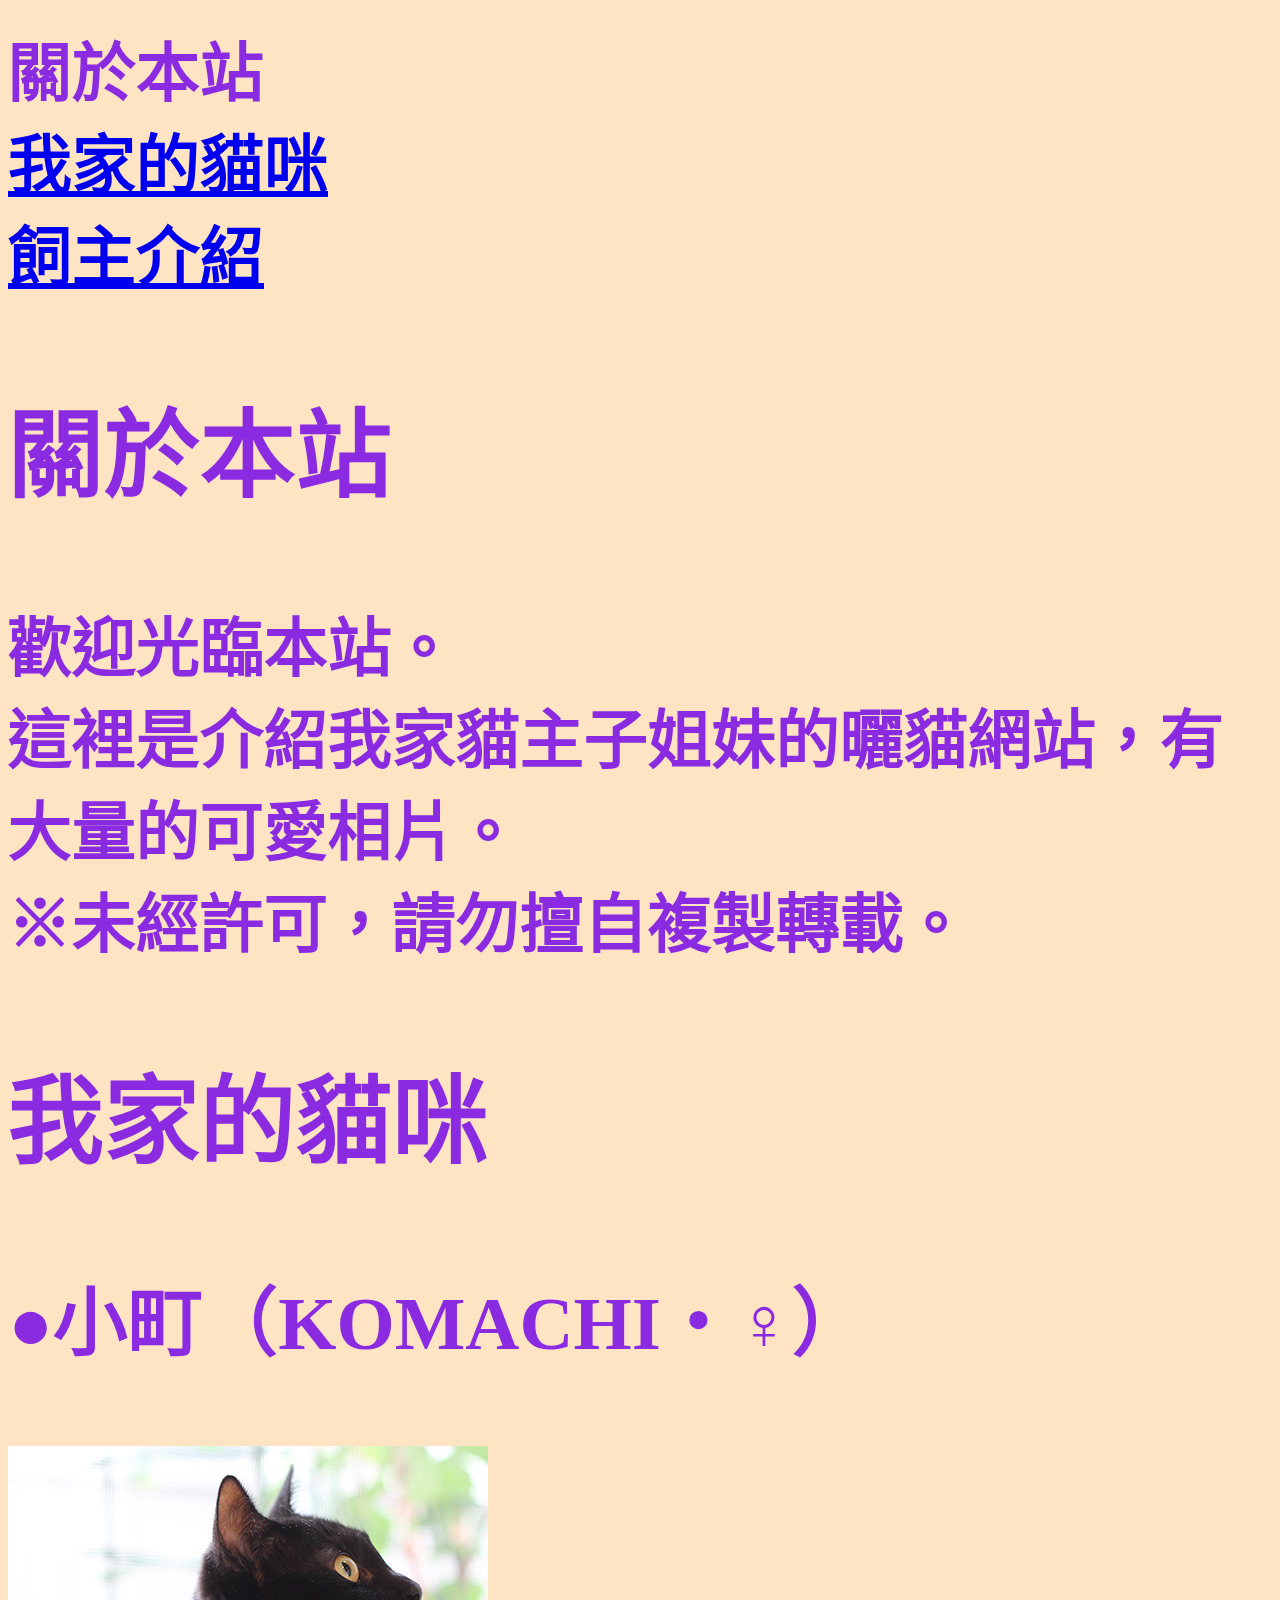
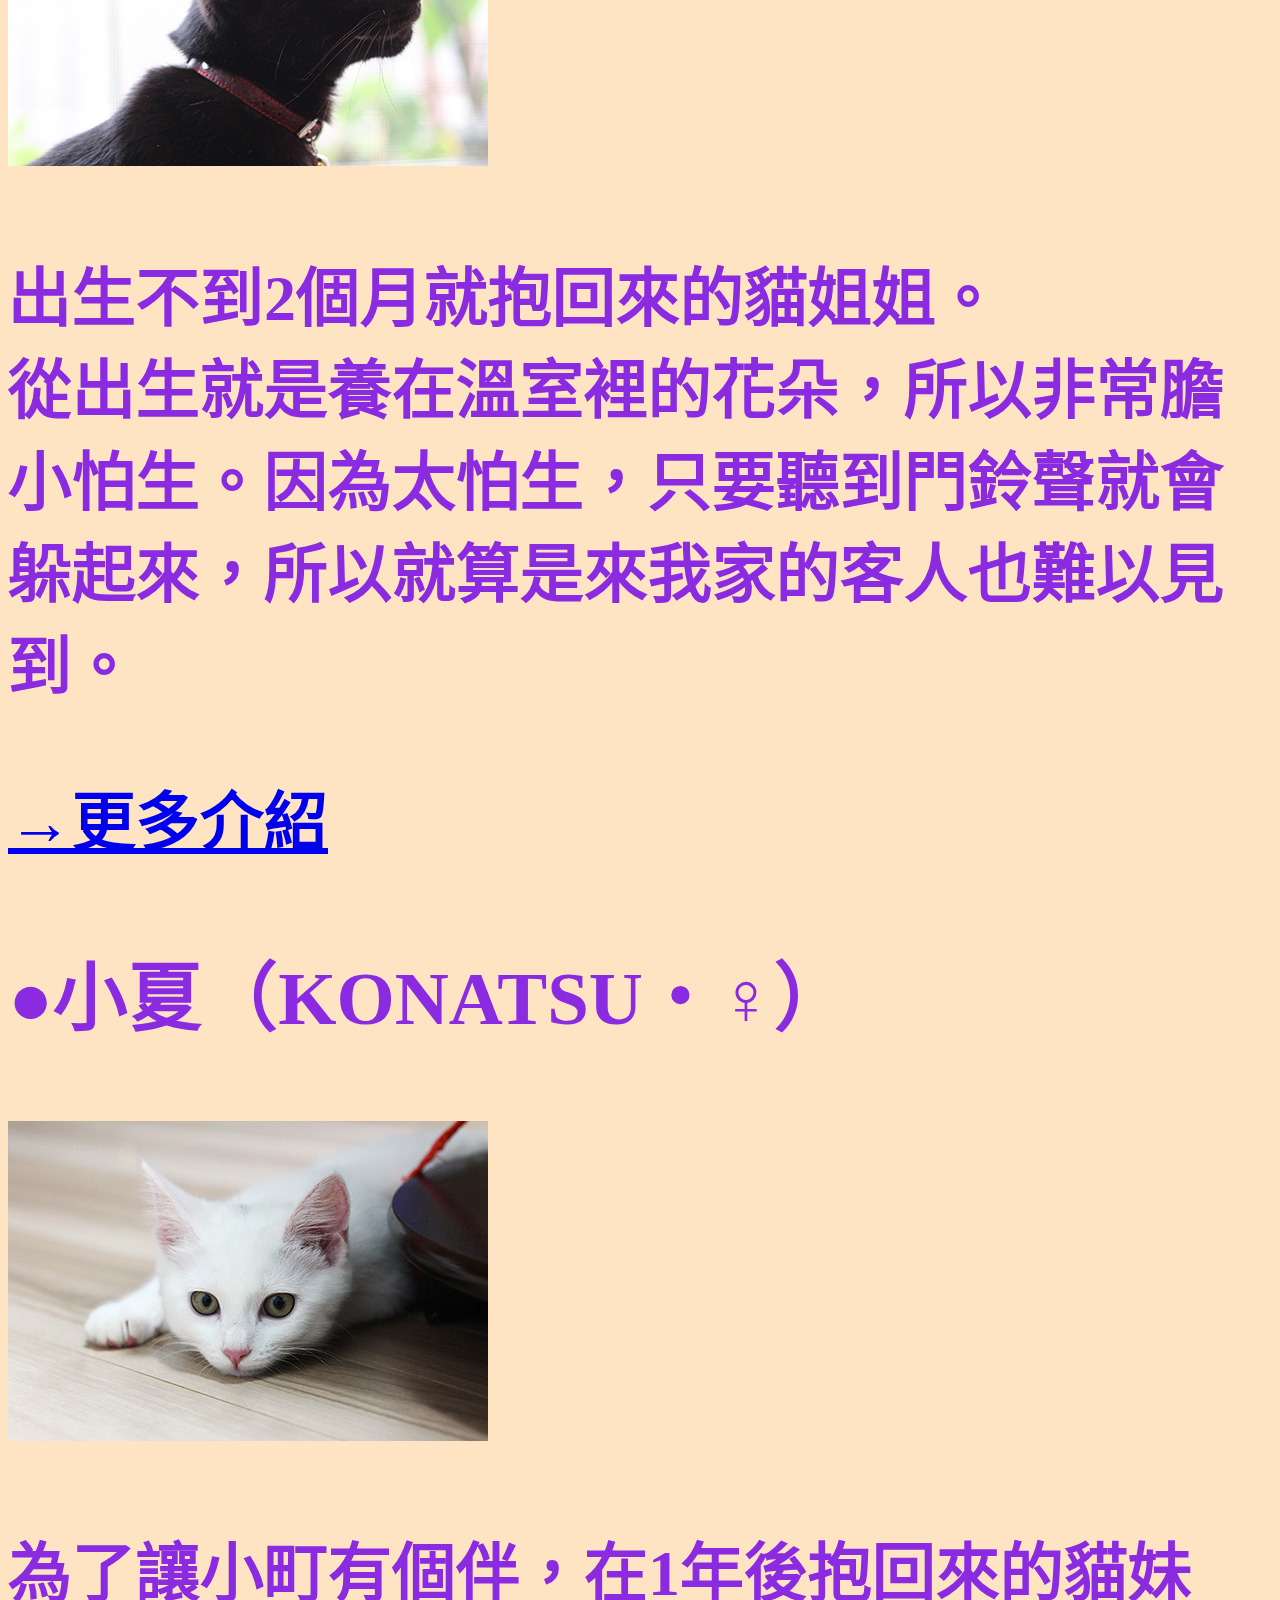
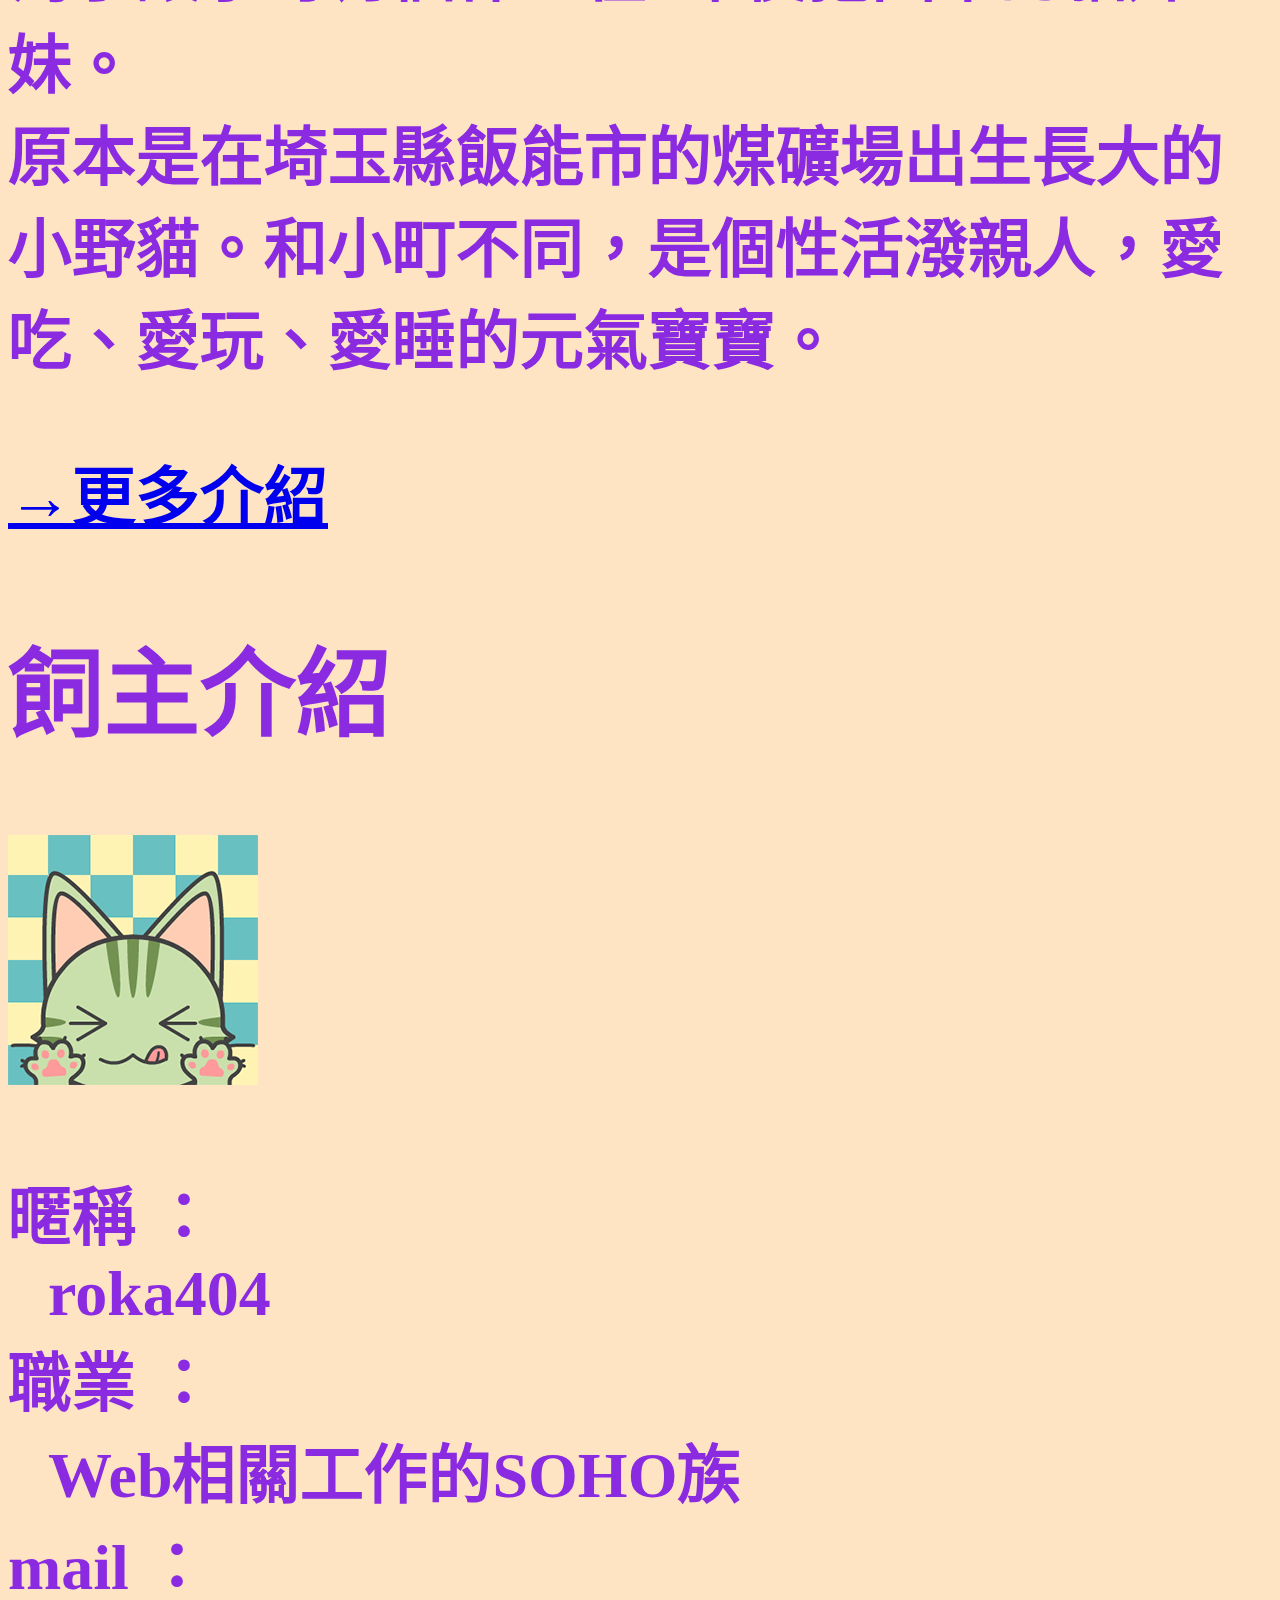
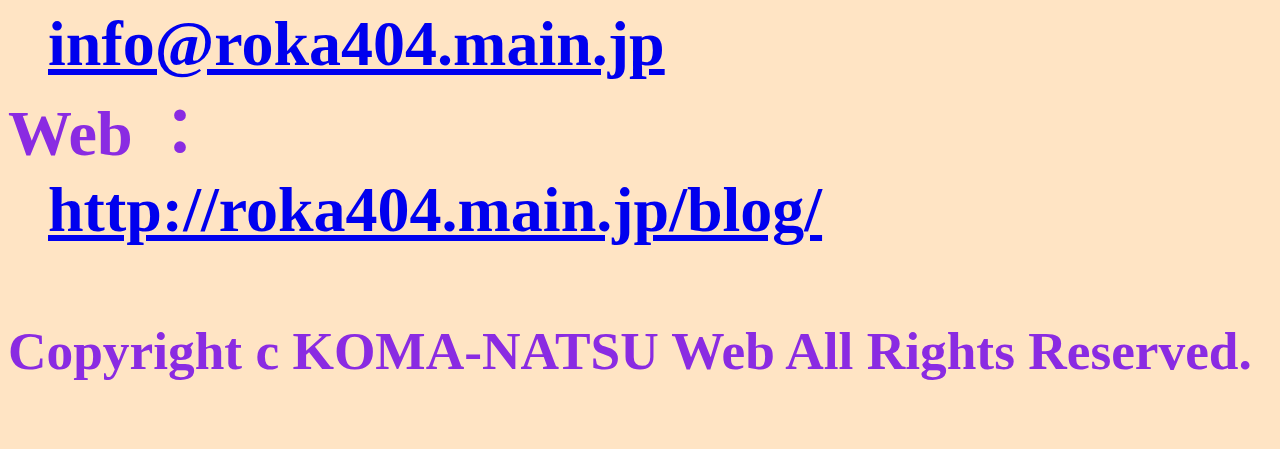
==== css01.html @ ed774487 "20220419" ====
<!DOCTYPE html>
<html lang="zh-TW">

<head>
    <meta charset="UTF-8">
    <meta http-equiv="X-UA-Compatible" content="IE=edge">
    <meta name="viewport" content="width=device-width, inital-scale=1.0">
    <title>110111114 江紫萱</title>
    <link rel="shortcut icon" href="img/cat.png" type="image/x-icon">
<meta name="keywords" content="貓咪,喵咪,喵星人,貓咪介紹,曬貓">
<meta name="description" content="介紹我家的貓咪們！還有大量可愛的貓照片。">
</head>
<body style="background-color: bisque;"></body>
<header>
  <h1><span style="font-size: 2em;color: blueviolet; Web</h1>
  <p>介紹一下我家的偶像貓咪們！</p>
</header>

<nav>
  <ul>
    <li><a href="#intro">關於本站</a></li>
    <li><a href="#cats">我家的貓咪</a></li>
    <li><a href="#profile">飼主介紹</a></li>
  </ul>
</nav>

<main>

<section id="intro">
  <h2>關於本站</h2>
  <p>歡迎光臨本站。<br>
  這裡是介紹我家貓主子姐妹的曬貓網站，有大量的可愛相片。<br>
  <strong>※未經許可，請勿擅自複製轉載。</strong></p>
</section>

<section id="cats">
  <h2>我家的貓咪</h2>

  <section>
    <h3>●小町（KOMACHI・♀）</h3>
    <img src="img/komachi.jpg" width="480" height="320" alt="小町">
    <p>出生不到2個月就抱回來的貓姐姐。<br>
從出生就是養在溫室裡的花朵，所以非常膽小怕生。因為太怕生，只要聽到門鈴聲就會躲起來，所以就算是來我家的客人也難以見到。</p>
    <p><a href="cats/komachi.html">→更多介紹</a></p>
  </section>

  <section>
    <h3>●小夏（KONATSU・♀）</h3>
    <img src="img/konatsu.jpg" width="480" height="320" alt="小夏">
    <p>為了讓小町有個伴，在1年後抱回來的貓妹妹。<br>
原本是在埼玉縣飯能市的煤礦場出生長大的小野貓。和小町不同，是個性活潑親人，愛吃、愛玩、愛睡的元氣寶寶。</p>
    <p><a href="cats/konatsu.html">→更多介紹</a></p>
  </section>

</section>


<section id="profile">
  <h2>飼主介紹</h2>
  <img src="img/avatar.png" width="250" height="250" alt="大頭照">
  <dl>
    <dt>暱稱 ：</dt><dd>roka404</dd>
    <dt>職業 ：</dt><dd>Web相關工作的SOHO族</dd>
    <dt>mail ：</dt><dd><a href="mailto:info@roka404.main.jp">info@roka404.main.jp</a></dd>
    <dt>Web ：</dt><dd><a href="http://roka404.main.jp/blog/" target="_blank">http://roka404.main.jp/blog/</a></dd>
  </dl>
</section>

</main>

<footer>
  <p><small>Copyright c KOMA-NATSU Web All Rights Reserved.</small></p>
</footer>
</body>
</html>
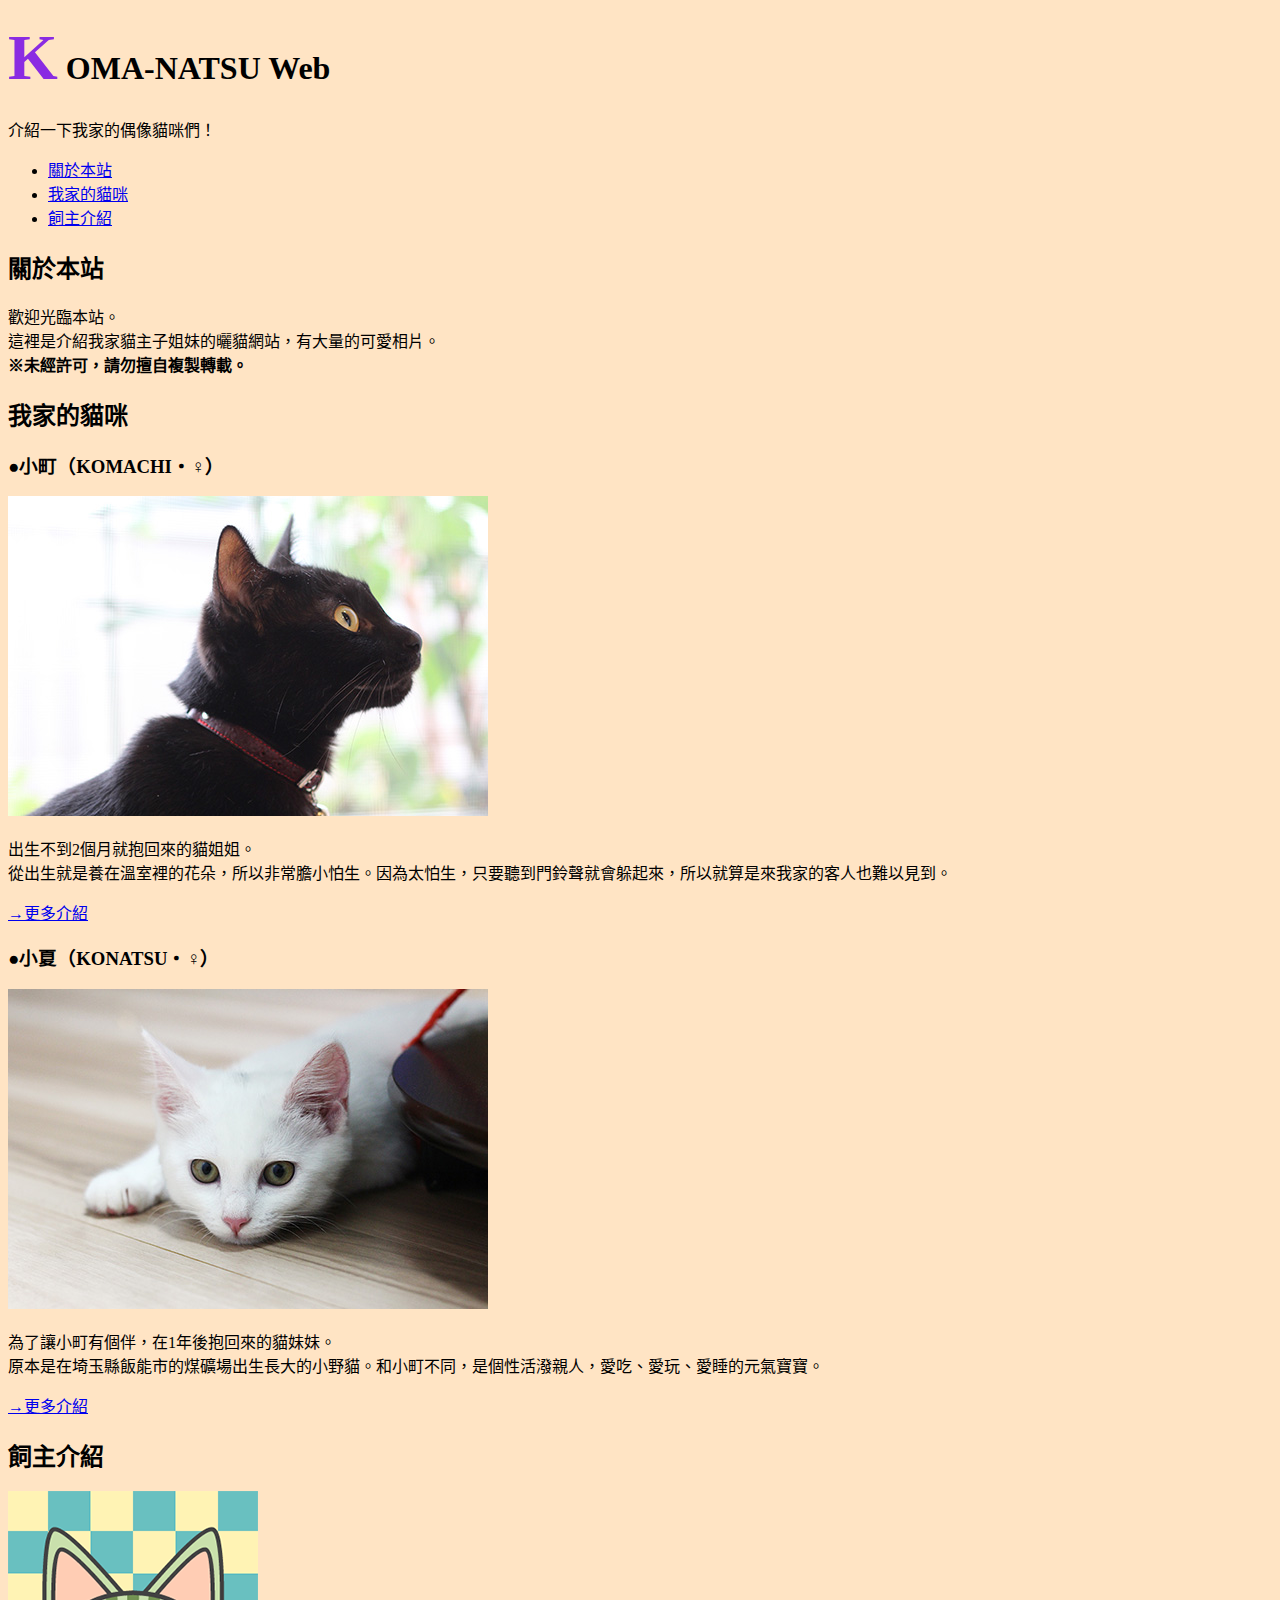
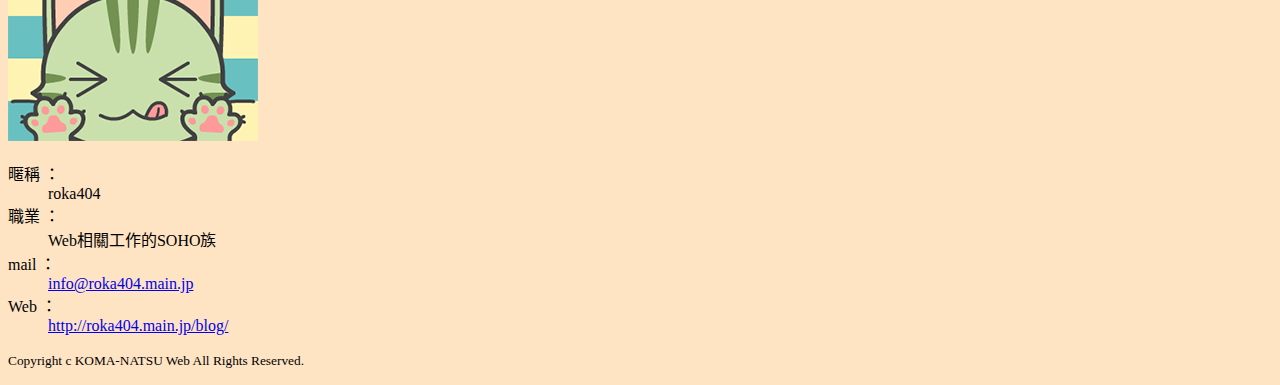
==== commit 1f2088cc: "20220502" ====
--- a/css01.html
+++ b/css01.html
@@ -7,69 +7,76 @@
     <meta name="viewport" content="width=device-width, inital-scale=1.0">
     <title>110111114 江紫萱</title>
     <link rel="shortcut icon" href="img/cat.png" type="image/x-icon">
-<meta name="keywords" content="貓咪,喵咪,喵星人,貓咪介紹,曬貓">
-<meta name="description" content="介紹我家的貓咪們！還有大量可愛的貓照片。">
+    <meta name="keywords" content="貓咪,喵咪,喵星人,貓咪介紹,曬貓">
+    <meta name="description" content="介紹我家的貓咪們！還有大量可愛的貓照片。">
 </head>
+
 <body style="background-color: bisque;"></body>
 <header>
-  <h1><span style="font-size: 2em;color: blueviolet; Web</h1>
+    <h1><span style="font-size: 2em;color: blueviolet;">K</span> OMA-NATSU Web</h1>
   <p>介紹一下我家的偶像貓咪們！</p>
 </header>
 
 <nav>
   <ul>
-    <li><a href="#intro">關於本站</a></li>
-    <li><a href="#cats">我家的貓咪</a></li>
-    <li><a href="#profile">飼主介紹</a></li>
-  </ul>
-</nav>
+    <li><a href=" #intro">關於本站</a></li>
+            <li><a href="#cats">我家的貓咪</a></li>
+            <li><a href="#profile">飼主介紹</a></li>
+            </ul>
+            </nav>
 
-<main>
+            <main>
 
-<section id="intro">
-  <h2>關於本站</h2>
-  <p>歡迎光臨本站。<br>
-  這裡是介紹我家貓主子姐妹的曬貓網站，有大量的可愛相片。<br>
-  <strong>※未經許可，請勿擅自複製轉載。</strong></p>
-</section>
+                <section id="intro">
+                    <h2>關於本站</h2>
+                    <p>歡迎光臨本站。<br>
+                        這裡是介紹我家貓主子姐妹的曬貓網站，有大量的可愛相片。<br>
+                        <strong>※未經許可，請勿擅自複製轉載。</strong>
+                    </p>
+                </section>
 
-<section id="cats">
-  <h2>我家的貓咪</h2>
+                <section id="cats">
+                    <h2>我家的貓咪</h2>
 
-  <section>
-    <h3>●小町（KOMACHI・♀）</h3>
-    <img src="img/komachi.jpg" width="480" height="320" alt="小町">
-    <p>出生不到2個月就抱回來的貓姐姐。<br>
-從出生就是養在溫室裡的花朵，所以非常膽小怕生。因為太怕生，只要聽到門鈴聲就會躲起來，所以就算是來我家的客人也難以見到。</p>
-    <p><a href="cats/komachi.html">→更多介紹</a></p>
-  </section>
+                    <section>
+                        <h3>●小町（KOMACHI・♀）</h3>
+                        <img src="img/komachi.jpg" width="480" height="320" alt="小町">
+                        <p>出生不到2個月就抱回來的貓姐姐。<br>
+                            從出生就是養在溫室裡的花朵，所以非常膽小怕生。因為太怕生，只要聽到門鈴聲就會躲起來，所以就算是來我家的客人也難以見到。</p>
+                        <p><a href="cats/komachi.html">→更多介紹</a></p>
+                    </section>
 
-  <section>
-    <h3>●小夏（KONATSU・♀）</h3>
-    <img src="img/konatsu.jpg" width="480" height="320" alt="小夏">
-    <p>為了讓小町有個伴，在1年後抱回來的貓妹妹。<br>
-原本是在埼玉縣飯能市的煤礦場出生長大的小野貓。和小町不同，是個性活潑親人，愛吃、愛玩、愛睡的元氣寶寶。</p>
-    <p><a href="cats/konatsu.html">→更多介紹</a></p>
-  </section>
+                    <section>
+                        <h3>●小夏（KONATSU・♀）</h3>
+                        <img src="img/konatsu.jpg" width="480" height="320" alt="小夏">
+                        <p>為了讓小町有個伴，在1年後抱回來的貓妹妹。<br>
+                            原本是在埼玉縣飯能市的煤礦場出生長大的小野貓。和小町不同，是個性活潑親人，愛吃、愛玩、愛睡的元氣寶寶。</p>
+                        <p><a href="cats/konatsu.html">→更多介紹</a></p>
+                    </section>
 
-</section>
+                </section>
 
 
-<section id="profile">
-  <h2>飼主介紹</h2>
-  <img src="img/avatar.png" width="250" height="250" alt="大頭照">
-  <dl>
-    <dt>暱稱 ：</dt><dd>roka404</dd>
-    <dt>職業 ：</dt><dd>Web相關工作的SOHO族</dd>
-    <dt>mail ：</dt><dd><a href="mailto:info@roka404.main.jp">info@roka404.main.jp</a></dd>
-    <dt>Web ：</dt><dd><a href="http://roka404.main.jp/blog/" target="_blank">http://roka404.main.jp/blog/</a></dd>
-  </dl>
-</section>
+                <section id="profile">
+                    <h2>飼主介紹</h2>
+                    <img src="img/avatar.png" width="250" height="250" alt="大頭照">
+                    <dl>
+                        <dt>暱稱 ：</dt>
+                        <dd>roka404</dd>
+                        <dt>職業 ：</dt>
+                        <dd>Web相關工作的SOHO族</dd>
+                        <dt>mail ：</dt>
+                        <dd><a href="mailto:family920410@gmail.com">info@roka404.main.jp</a></dd>
+                        <dt>Web ：</dt>
+                        <dd><a href="http://www.aeust.edu.tw" target="_blank">http://roka404.main.jp/blog/</a></dd>
+                    </dl>
+                </section>
 
-</main>
+            </main>
 
-<footer>
-  <p><small>Copyright c KOMA-NATSU Web All Rights Reserved.</small></p>
-</footer>
-</body>
-</html>
+            <footer>
+                <p><small>Copyright c KOMA-NATSU Web All Rights Reserved.</small></p>
+            </footer>
+            </body>
+
+</html>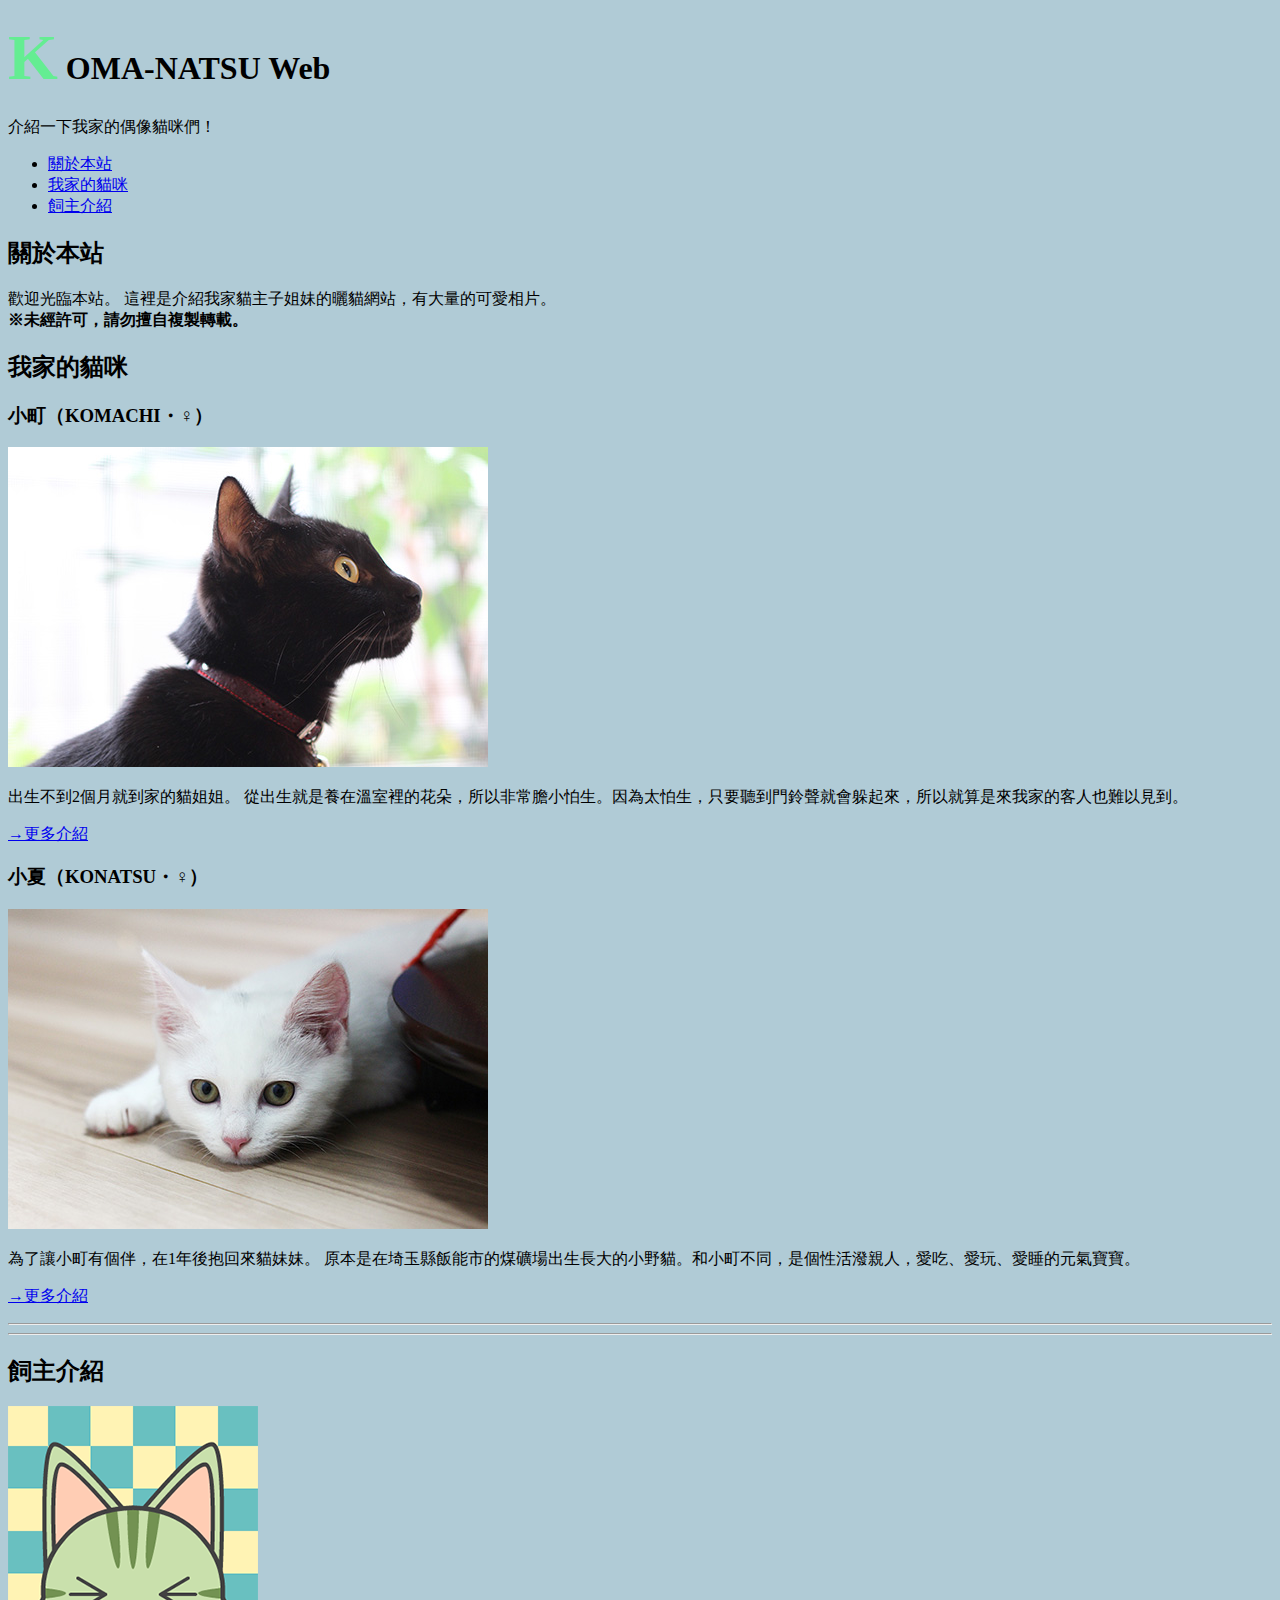
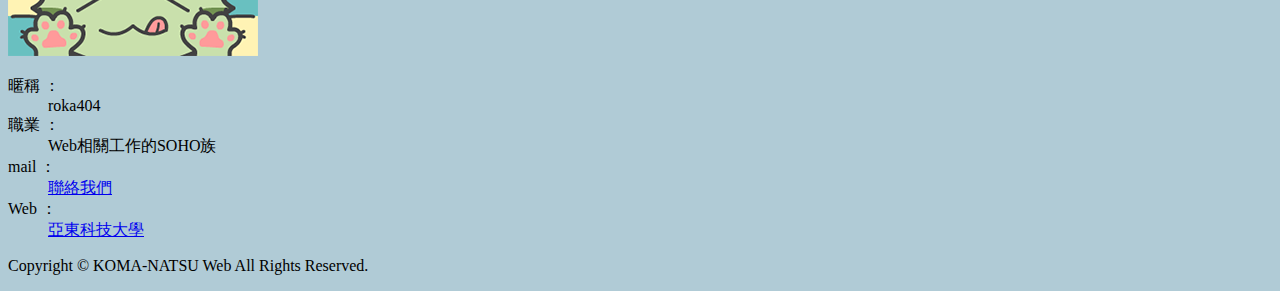
==== commit 724b9b8f: "20220503" ====
--- a/css01.html
+++ b/css01.html
@@ -1,82 +1,74 @@
+
 <!DOCTYPE html>
-<html lang="zh-TW">
+<html lang="en">
 
 <head>
     <meta charset="UTF-8">
     <meta http-equiv="X-UA-Compatible" content="IE=edge">
-    <meta name="viewport" content="width=device-width, inital-scale=1.0">
-    <title>110111114 江紫萱</title>
+    <meta name="viewport" content="width=device-width, initial-scale=1.0">
+    <title>110111114江紫萱</title>
     <link rel="shortcut icon" href="img/cat.png" type="image/x-icon">
-    <meta name="keywords" content="貓咪,喵咪,喵星人,貓咪介紹,曬貓">
-    <meta name="description" content="介紹我家的貓咪們！還有大量可愛的貓照片。">
 </head>
 
-<body style="background-color: bisque;"></body>
-<header>
-    <h1><span style="font-size: 2em;color: blueviolet;">K</span> OMA-NATSU Web</h1>
-  <p>介紹一下我家的偶像貓咪們！</p>
-</header>
-
-<nav>
-  <ul>
-    <li><a href=" #intro">關於本站</a></li>
-            <li><a href="#cats">我家的貓咪</a></li>
-            <li><a href="#profile">飼主介紹</a></li>
-            </ul>
-            </nav>
-
-            <main>
-
-                <section id="intro">
-                    <h2>關於本站</h2>
-                    <p>歡迎光臨本站。<br>
-                        這裡是介紹我家貓主子姐妹的曬貓網站，有大量的可愛相片。<br>
-                        <strong>※未經許可，請勿擅自複製轉載。</strong>
-                    </p>
-                </section>
-
-                <section id="cats">
-                    <h2>我家的貓咪</h2>
-
-                    <section>
-                        <h3>●小町（KOMACHI・♀）</h3>
-                        <img src="img/komachi.jpg" width="480" height="320" alt="小町">
-                        <p>出生不到2個月就抱回來的貓姐姐。<br>
-                            從出生就是養在溫室裡的花朵，所以非常膽小怕生。因為太怕生，只要聽到門鈴聲就會躲起來，所以就算是來我家的客人也難以見到。</p>
-                        <p><a href="cats/komachi.html">→更多介紹</a></p>
-                    </section>
-
-                    <section>
-                        <h3>●小夏（KONATSU・♀）</h3>
-                        <img src="img/konatsu.jpg" width="480" height="320" alt="小夏">
-                        <p>為了讓小町有個伴，在1年後抱回來的貓妹妹。<br>
-                            原本是在埼玉縣飯能市的煤礦場出生長大的小野貓。和小町不同，是個性活潑親人，愛吃、愛玩、愛睡的元氣寶寶。</p>
-                        <p><a href="cats/konatsu.html">→更多介紹</a></p>
-                    </section>
-
-                </section>
+<body style="background-color: rgb(176, 203, 214);">
+    <h1><span style="font-size: 2em;color: rgb(100, 237, 146);">K</span> OMA-NATSU Web</h1>
+    <p>介紹一下我家的偶像貓咪們！</p>
 
 
-                <section id="profile">
-                    <h2>飼主介紹</h2>
-                    <img src="img/avatar.png" width="250" height="250" alt="大頭照">
-                    <dl>
-                        <dt>暱稱 ：</dt>
-                        <dd>roka404</dd>
-                        <dt>職業 ：</dt>
-                        <dd>Web相關工作的SOHO族</dd>
-                        <dt>mail ：</dt>
-                        <dd><a href="mailto:family920410@gmail.com">info@roka404.main.jp</a></dd>
-                        <dt>Web ：</dt>
-                        <dd><a href="http://www.aeust.edu.tw" target="_blank">http://roka404.main.jp/blog/</a></dd>
-                    </dl>
-                </section>
+    <ul>
+        <li><a href="#intro">關於本站</a></li>
+        <li><a href="#cats">我家的貓咪</a></li>
+        <li><a href="#profile">飼主介紹</a></li>
+    </ul>
 
-            </main>
 
-            <footer>
-                <p><small>Copyright c KOMA-NATSU Web All Rights Reserved.</small></p>
-            </footer>
-            </body>
+    <section id="intro">
+
+        <h2>關於本站</h2>
+        <p>歡迎光臨本站。
+            這裡是介紹我家貓主子姐妹的曬貓網站，有大量的可愛相片。<br>
+            <strong>※未經許可，請勿擅自複製轉載。</strong>
+        </p>
+
+    </section>
+
+    <section id="cats">
+        <h2>我家的貓咪</h2>
+        <section>
+            <h3>小町（KOMACHI・♀）</h3>
+            <img src="img/komachi.jpg" alt="小町" width="480" height="320">
+            <p>出生不到2個月就到家的貓姐姐。
+                從出生就是養在溫室裡的花朵，所以非常膽小怕生。因為太怕生，只要聽到門鈴聲就會躲起來，所以就算是來我家的客人也難以見到。</p>
+            <p><a href="cats/komachi.html">→更多介紹</a></p>
+        </section>
+        <section>
+            <h3>小夏（KONATSU・♀）</h3>
+            <img src="img/konatsu.jpg" alt="小夏" width="480" height="320">
+            <p>為了讓小町有個伴，在1年後抱回來貓妹妹。
+                原本是在埼玉縣飯能市的煤礦場出生長大的小野貓。和小町不同，是個性活潑親人，愛吃、愛玩、愛睡的元氣寶寶。</p>
+            <p><a href="cats/konatsu.html">→更多介紹</a></p>
+        </section>
+        <hr>
+    </section>
+    <hr>
+
+    <section id="profile">
+        <h2>飼主介紹</h2>
+        <img src="img/avatar.png" alt="作者" width="250" height="250">
+        <dl>
+            <dt>暱稱 ：</dt>
+            <dd>roka404</dd>
+            <dt>職業 ：</dt>
+            <dd>Web相關工作的SOHO族</dd>
+            <dt>mail ：</dt>
+            <dd><a href="mailto:family920410@gmail.com">聯絡我們</a></dd>
+            <dt>Web ：</dt>
+            <dd><a href="http://www.aeust.edu.tw" target="_blank" rel="noopener noreferrer">亞東科技大學</a></dd>
+        </dl>
+    </section>
+
+    <p>Copyright © KOMA-NATSU Web All Rights Reserved.</p>
+
+</body>
 
 </html>